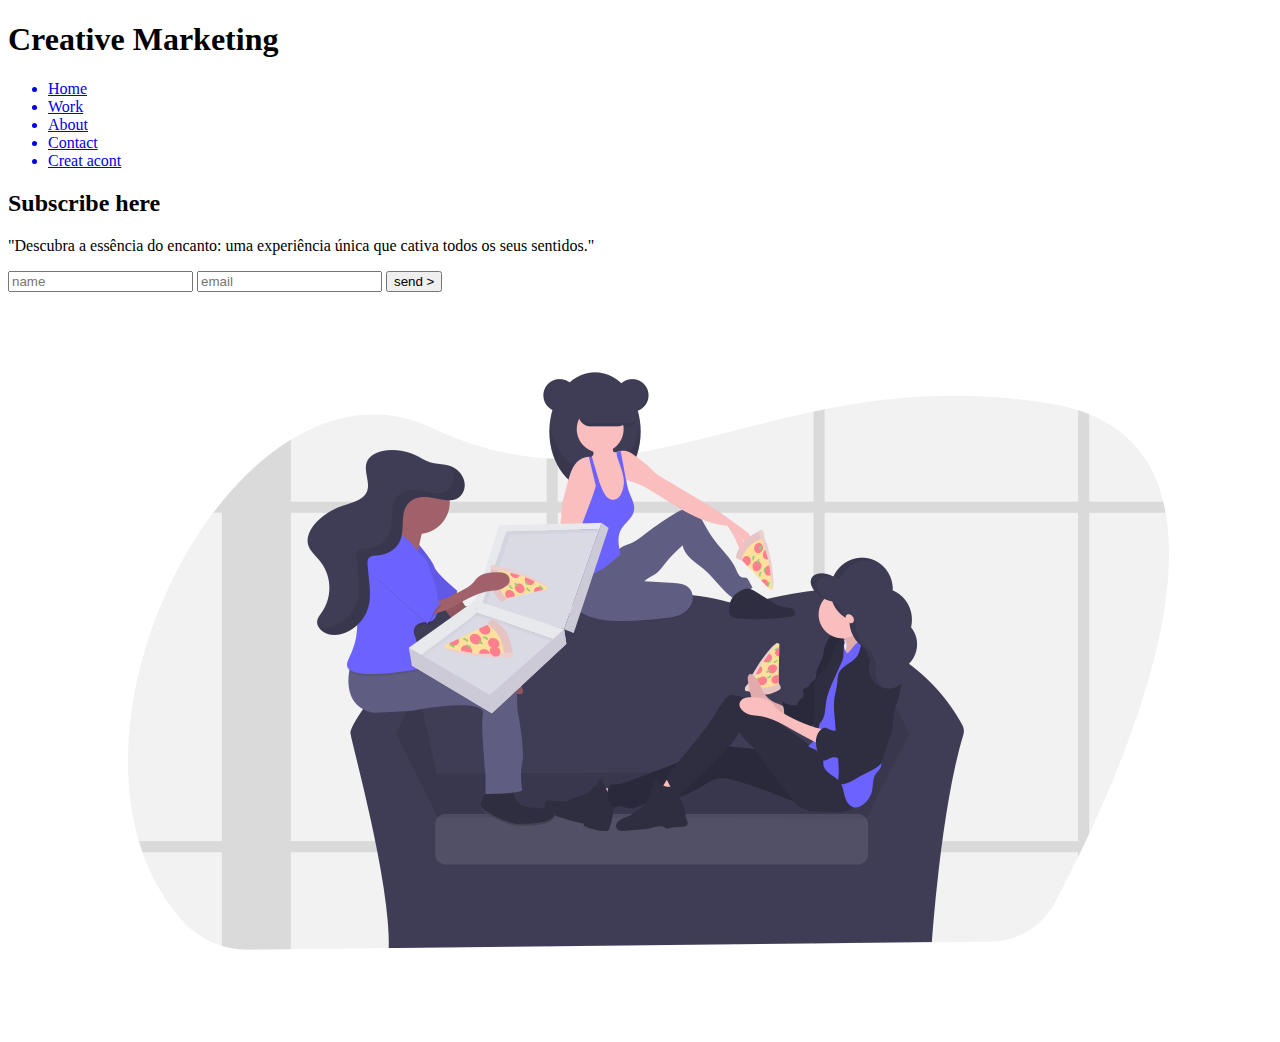
==== index.html @ c9dcac06 "up" ====
<!DOCTYPE html>
<html lang="pt-br">
<head>
    <meta charset="UTF-8">
    <meta name="viewport" content="width=device-width, initial-scale=1.0">
    <title>Loading-Page</title>
    <link rel="preconnect" href="https://fonts.googleapis.com">
<link rel="preconnect" href="https://fonts.gstatic.com" crossorigin>
<link href="https://fonts.googleapis.com/css2?family=Poppins:wght@400;500;700&display=swap" rel="stylesheet">
    <link rel="stylesheet" href="/styles/style.css">
</head>
<body>
    <header>
        <div class="title">
            <h1> Creative Marketing</h1>

        </div>

        <ul>
            <a href="#"><li>Home</li></a>
            <a href="#"><li>Work</li></a>
            <a href="#"><li>About</li></a>
            <a href="#"><li>Contact</li></a>
            <a href="#"><li>Creat acont</li></a>
        </ul>
    </header>

    <main>
        <aside>
            <h2>Subscribe here</h2>
            <p>"Descubra a essência do encanto: uma experiência única que cativa 
                todos os seus sentidos."</p>
                <form>
                    <input type="text" placeholder="name">
                    <input type="email" placeholder="email">
                    <input type="submit" value="send >">
                </form>
        </aside>
        <article>
            <img src="./img/happy-time.png" alt="image">
        </article>
    </main>
    
</body>
</html>
---- styles/style.css ----
/*# sourceMappingURL=style.css.map */
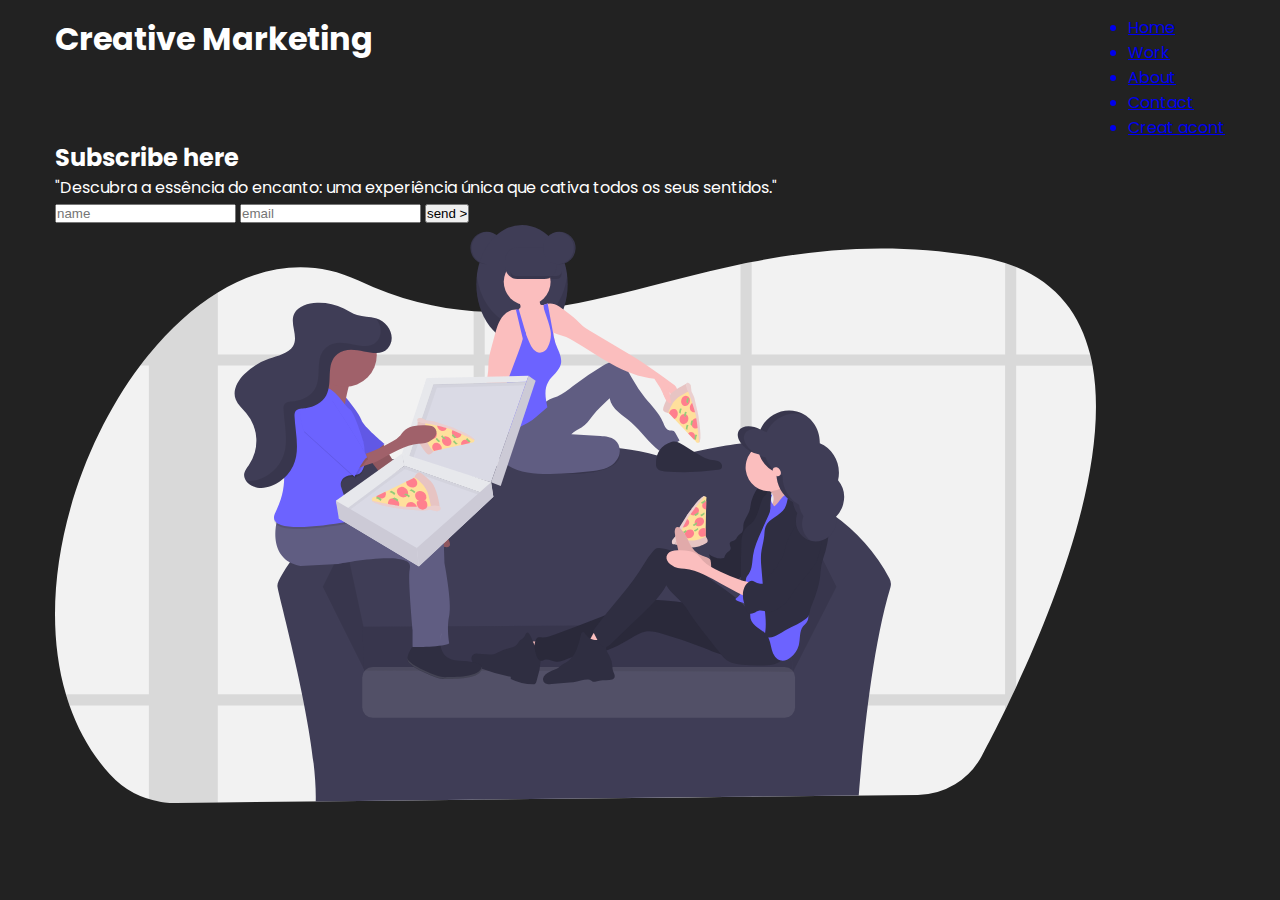
==== commit 3194df79: "up" ====
--- a/index.html
+++ b/index.html
@@ -8,7 +8,7 @@
     <link rel="preconnect" href="https://fonts.googleapis.com">
 <link rel="preconnect" href="https://fonts.gstatic.com" crossorigin>
 <link href="https://fonts.googleapis.com/css2?family=Poppins:wght@400;500;700&display=swap" rel="stylesheet">
-    <link rel="stylesheet" href="/styles/style.css">
+    <link rel="stylesheet" href="/styles/index.css">
 </head>
 <body>
     <header>
@@ -38,7 +38,7 @@
                 </form>
         </aside>
         <article>
-            <img src="./img/happy-time.png" alt="image">
+            <img src="./img/happy-time.svg" alt="image">
         </article>
     </main>
     
--- a/styles/index.css
+++ b/styles/index.css
@@ -0,0 +1,20 @@
+header {
+  display: flex;
+  flex-direction: row;
+  justify-content: space-between;
+}
+
+* {
+  padding: 0;
+  margin: 0;
+  box-sizing: border-box;
+}
+
+body {
+  background-color: rgb(34, 34, 34);
+  color: white;
+  font-family: "Poppins", sans-serif;
+  max-width: 1200px;
+  margin: 0 auto;
+  padding: 15px;
+}/*# sourceMappingURL=index.css.map */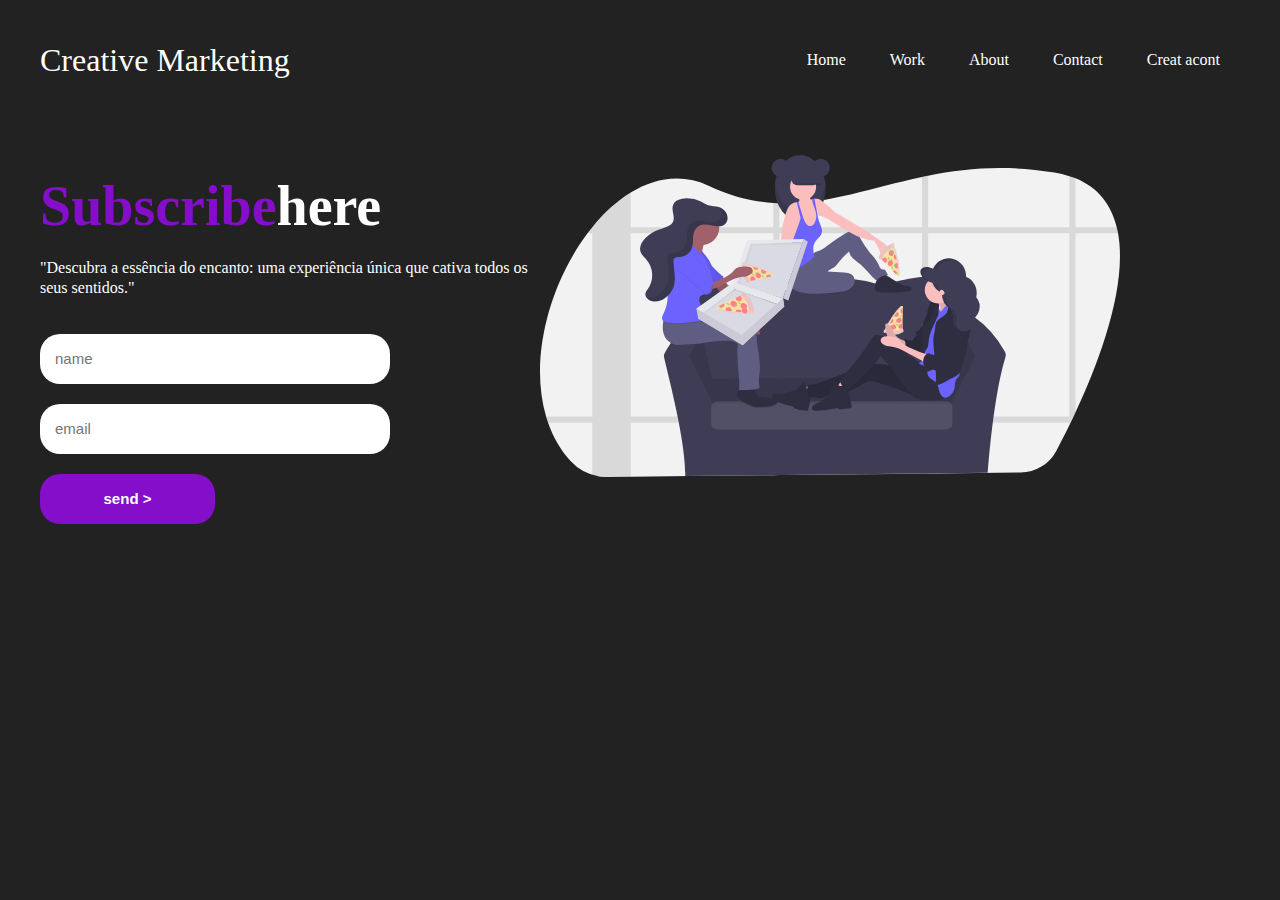
==== commit f97d52d6: "up" ====
--- a/index.html
+++ b/index.html
@@ -8,7 +8,7 @@
     <link rel="preconnect" href="https://fonts.googleapis.com">
 <link rel="preconnect" href="https://fonts.gstatic.com" crossorigin>
 <link href="https://fonts.googleapis.com/css2?family=Poppins:wght@400;500;700&display=swap" rel="stylesheet">
-    <link rel="stylesheet" href="/styles/index.css">
+    <link rel="stylesheet" href="./styles/style.css">
 </head>
 <body>
     <header>
@@ -28,7 +28,7 @@
 
     <main>
         <aside>
-            <h2>Subscribe here</h2>
+            <h2><span>Subscribe</span>here</h2>
             <p>"Descubra a essência do encanto: uma experiência única que cativa 
                 todos os seus sentidos."</p>
                 <form>
--- a/styles/style.css
+++ b/styles/style.css
@@ -0,0 +1,204 @@
+body{
+    background-color: rgb(34, 34, 34);
+    color: white;
+    font-family: poppinsregular;
+    max-width: 1200px;
+    margin: 0 auto;
+    padding: 15px;
+}
+
+header{
+    display: flex;
+    flex-direction: row;
+    justify-content: space-between;
+    align-items: center;
+}
+
+#title{
+    flex-direction: column;
+    line-height: 10px;
+}
+
+li{
+    display: inline-block;
+    margin: 20px;
+}
+
+a{
+    color: white;
+}
+
+a:hover{
+    color: rgb(132, 14, 201);
+    transition: 0.3s all;
+}
+
+#inscreva-se-btn{
+    border: 2px solid rgb(132, 14, 201);
+    padding: 10px;
+    border-radius: 15px;
+}
+
+#inscreva-se-btn:hover{
+    background-color: rgb(132, 14, 201);
+    color: white;
+}
+
+h1{
+    font-weight: 200;
+}
+
+main{
+    display: flex;
+    flex-direction: row;
+    margin-top: 50px;
+}
+
+h2{
+    font-size: 56px;
+    line-height: 10px;
+    font-family: poppinsmedium;
+}
+
+span{
+    color: rgb(132, 14, 201);
+}
+
+p{
+    line-height: 20px;
+    max-width: 500px;
+    font-family: poppinslight;
+}
+
+img{
+    width: 580px;
+}
+
+form{
+    display: flex;
+    flex-direction: column;
+    width: 70%;
+}
+
+form [type="submit"]{
+    height: 50px;
+    width: 50%;
+    background-color: rgb(132, 14, 201);
+    color: white;
+    font-weight: bold;
+}
+form [type="submit"]:hover{
+    cursor: pointer;
+}
+
+input{
+    margin-top: 20px;
+    height: 20px;
+    padding: 15px;
+    border-radius: 20px;
+    border: none;
+    font-size: 15px;
+}
+
+
+body{
+    background-color: rgb(34, 34, 34);
+    color: white;
+    font-family: poppinsregular;
+    max-width: 1200px;
+    margin: 0 auto;
+    padding: 15px;
+}
+
+header{
+    display: flex;
+    flex-direction: row;
+    justify-content: space-between;
+    align-items: center;
+}
+
+#title{
+    flex-direction: column;
+    line-height: 10px;
+}
+
+li{
+    display: inline-block;
+    margin: 20px;
+}
+
+a{
+    color: white;
+}
+
+a:hover{
+    color: rgb(132, 14, 201);
+    transition: 0.3s all;
+}
+
+#inscreva-se-btn{
+    border: 2px solid rgb(132, 14, 201);
+    padding: 10px;
+    border-radius: 15px;
+}
+
+#inscreva-se-btn:hover{
+    background-color: rgb(132, 14, 201);
+    color: white;
+}
+
+h1{
+    font-weight: 200;
+}
+
+main{
+    display: flex;
+    flex-direction: row;
+    margin-top: 50px;
+}
+
+h2{
+    font-size: 56px;
+    line-height: 10px;
+    font-family: poppinsmedium;
+}
+
+span{
+    color: rgb(132, 14, 201);
+}
+
+p{
+    line-height: 20px;
+    max-width: 500px;
+    font-family: poppinslight;
+}
+
+img{
+    width: 580px;
+}
+
+form{
+    display: flex;
+    flex-direction: column;
+    width: 70%;
+}
+
+form [type="submit"]{
+    height: 50px;
+    width: 50%;
+    background-color: rgb(132, 14, 201);
+    color: white;
+    font-weight: bold;
+}
+form [type="submit"]:hover{
+    cursor: pointer;
+}
+
+input{
+    margin-top: 20px;
+    height: 20px;
+    padding: 15px;
+    border-radius: 20px;
+    border: none;
+    font-size: 15px;
+}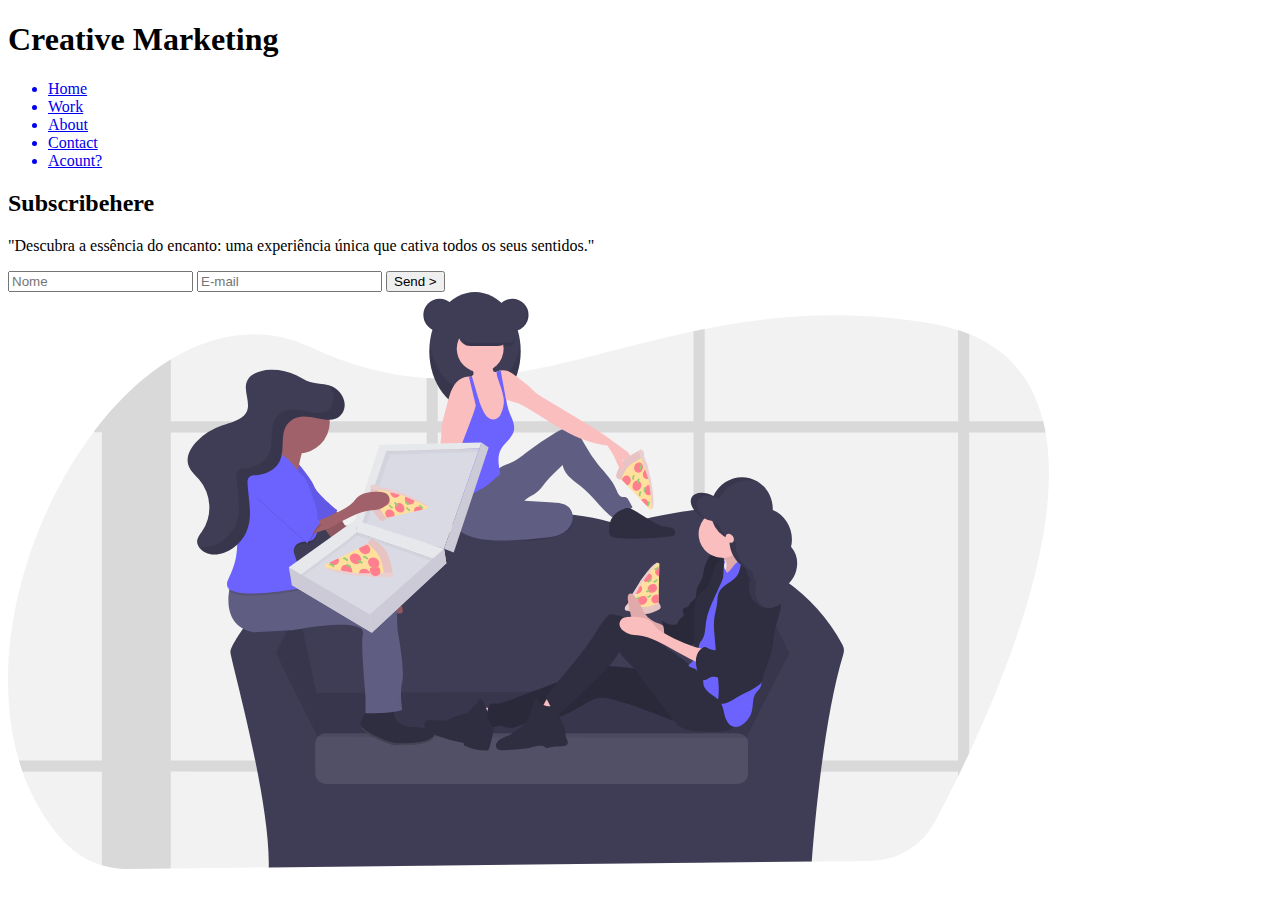
==== commit ccdae735: "up" ====
--- a/index.html
+++ b/index.html
@@ -11,10 +11,11 @@
     <link rel="stylesheet" href="./styles/style.css">
 </head>
 <body>
+    
     <header>
-        <div class="title">
+        <div id="title">
             <h1> Creative Marketing</h1>
-
+            
         </div>
 
         <ul>
@@ -22,7 +23,7 @@
             <a href="#"><li>Work</li></a>
             <a href="#"><li>About</li></a>
             <a href="#"><li>Contact</li></a>
-            <a href="#"><li>Creat acont</li></a>
+            <a href="#" id="inscreva-se-btn"><li>Acount?</li></a>
         </ul>
     </header>
 
@@ -31,14 +32,15 @@
             <h2><span>Subscribe</span>here</h2>
             <p>"Descubra a essência do encanto: uma experiência única que cativa 
                 todos os seus sentidos."</p>
-                <form>
-                    <input type="text" placeholder="name">
-                    <input type="email" placeholder="email">
-                    <input type="submit" value="send >">
-                </form>
+            <form>
+                <input type="text" placeholder="Nome">
+                <input type="email" placeholder="E-mail">
+                <input type="submit" value="Send >">
+            </form>
         </aside>
+
         <article>
-            <img src="./img/happy-time.svg" alt="image">
+            <img src="./img/happy-time.svg" alt="mulher-roxa">
         </article>
     </main>
     
--- a/styles/style.css
+++ b/styles/style.css
@@ -1,204 +1,2 @@
-body{
-    background-color: rgb(34, 34, 34);
-    color: white;
-    font-family: poppinsregular;
-    max-width: 1200px;
-    margin: 0 auto;
-    padding: 15px;
-}
-
-header{
-    display: flex;
-    flex-direction: row;
-    justify-content: space-between;
-    align-items: center;
-}
-
-#title{
-    flex-direction: column;
-    line-height: 10px;
-}
-
-li{
-    display: inline-block;
-    margin: 20px;
-}
-
-a{
-    color: white;
-}
-
-a:hover{
-    color: rgb(132, 14, 201);
-    transition: 0.3s all;
-}
-
-#inscreva-se-btn{
-    border: 2px solid rgb(132, 14, 201);
-    padding: 10px;
-    border-radius: 15px;
-}
-
-#inscreva-se-btn:hover{
-    background-color: rgb(132, 14, 201);
-    color: white;
-}
-
-h1{
-    font-weight: 200;
-}
-
-main{
-    display: flex;
-    flex-direction: row;
-    margin-top: 50px;
-}
-
-h2{
-    font-size: 56px;
-    line-height: 10px;
-    font-family: poppinsmedium;
-}
-
-span{
-    color: rgb(132, 14, 201);
-}
-
-p{
-    line-height: 20px;
-    max-width: 500px;
-    font-family: poppinslight;
-}
-
-img{
-    width: 580px;
-}
-
-form{
-    display: flex;
-    flex-direction: column;
-    width: 70%;
-}
-
-form [type="submit"]{
-    height: 50px;
-    width: 50%;
-    background-color: rgb(132, 14, 201);
-    color: white;
-    font-weight: bold;
-}
-form [type="submit"]:hover{
-    cursor: pointer;
-}
-
-input{
-    margin-top: 20px;
-    height: 20px;
-    padding: 15px;
-    border-radius: 20px;
-    border: none;
-    font-size: 15px;
-}
-
-
-body{
-    background-color: rgb(34, 34, 34);
-    color: white;
-    font-family: poppinsregular;
-    max-width: 1200px;
-    margin: 0 auto;
-    padding: 15px;
-}
-
-header{
-    display: flex;
-    flex-direction: row;
-    justify-content: space-between;
-    align-items: center;
-}
-
-#title{
-    flex-direction: column;
-    line-height: 10px;
-}
-
-li{
-    display: inline-block;
-    margin: 20px;
-}
-
-a{
-    color: white;
-}
-
-a:hover{
-    color: rgb(132, 14, 201);
-    transition: 0.3s all;
-}
-
-#inscreva-se-btn{
-    border: 2px solid rgb(132, 14, 201);
-    padding: 10px;
-    border-radius: 15px;
-}
-
-#inscreva-se-btn:hover{
-    background-color: rgb(132, 14, 201);
-    color: white;
-}
-
-h1{
-    font-weight: 200;
-}
-
-main{
-    display: flex;
-    flex-direction: row;
-    margin-top: 50px;
-}
-
-h2{
-    font-size: 56px;
-    line-height: 10px;
-    font-family: poppinsmedium;
-}
-
-span{
-    color: rgb(132, 14, 201);
-}
-
-p{
-    line-height: 20px;
-    max-width: 500px;
-    font-family: poppinslight;
-}
-
-img{
-    width: 580px;
-}
-
-form{
-    display: flex;
-    flex-direction: column;
-    width: 70%;
-}
-
-form [type="submit"]{
-    height: 50px;
-    width: 50%;
-    background-color: rgb(132, 14, 201);
-    color: white;
-    font-weight: bold;
-}
-form [type="submit"]:hover{
-    cursor: pointer;
-}
-
-input{
-    margin-top: 20px;
-    height: 20px;
-    padding: 15px;
-    border-radius: 20px;
-    border: none;
-    font-size: 15px;
-}+@import url("./_base.scss");
+@import url("./_header.scss");/*# sourceMappingURL=style.css.map */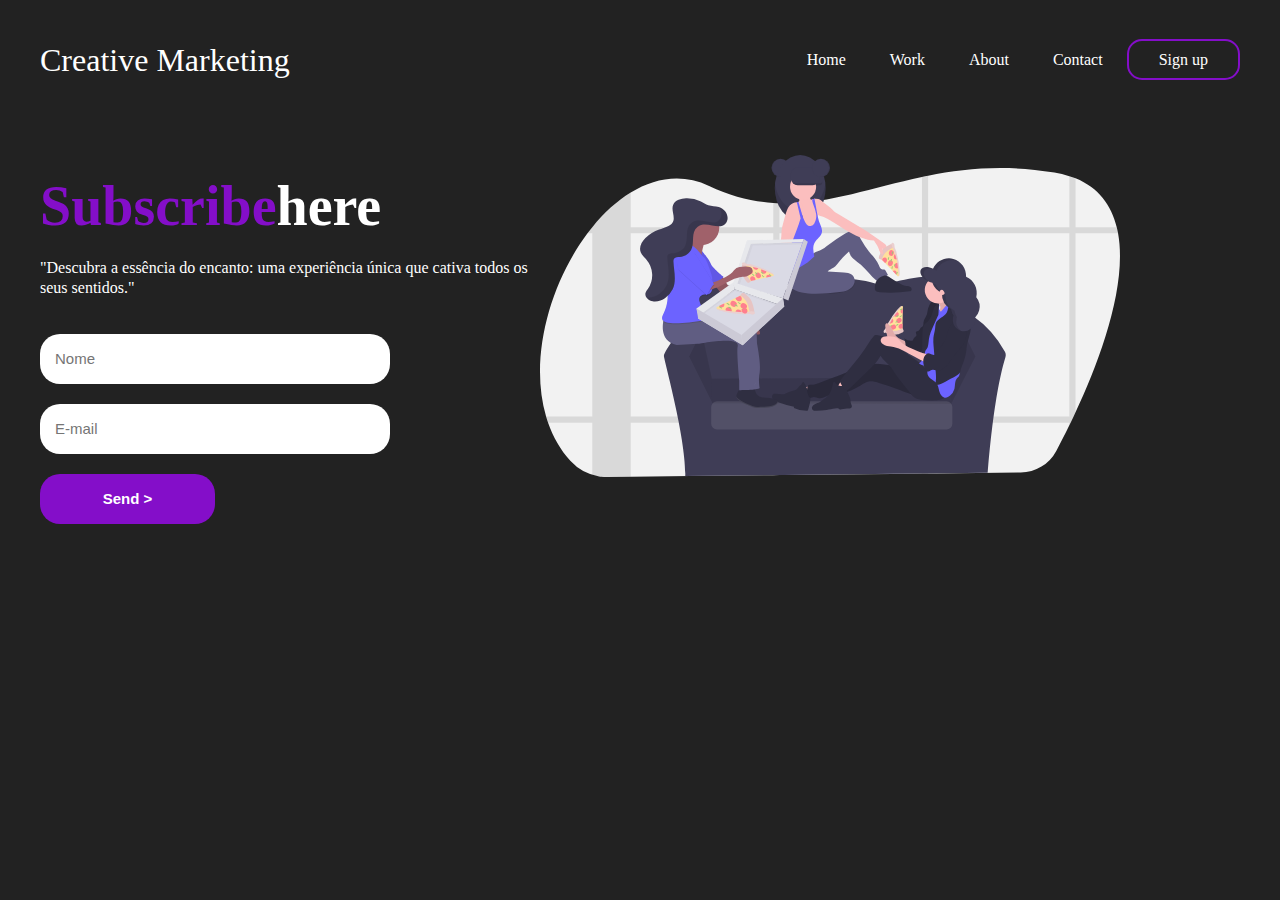
==== commit 7a63579b: "up" ====
--- a/index.html
+++ b/index.html
@@ -23,7 +23,7 @@
             <a href="#"><li>Work</li></a>
             <a href="#"><li>About</li></a>
             <a href="#"><li>Contact</li></a>
-            <a href="#" id="inscreva-se-btn"><li>Acount?</li></a>
+            <a href="#" id="inscreva-se-btn"><li>Sign up</li></a>
         </ul>
     </header>
 
--- a/styles/style.css
+++ b/styles/style.css
@@ -1,2 +1,129 @@
 @import url("./_base.scss");
-@import url("./_header.scss");/*# sourceMappingURL=style.css.map */+@import url("./_header.scss");
+body {
+  background-color: rgb(34, 34, 34);
+  color: white;
+  font-family: poppinsregular;
+  max-width: 1200px;
+  margin: 0 auto;
+  padding: 15px;
+}
+
+header {
+  display: flex;
+  flex-direction: row;
+  justify-content: space-between;
+  align-items: center;
+}
+
+#title {
+  flex-direction: column;
+  line-height: 10px;
+}
+
+li {
+  display: inline-block;
+  margin: 20px;
+}
+
+a {
+  color: white;
+}
+
+a:hover {
+  color: rgb(132, 14, 201);
+  transition: 0.3s all;
+}
+
+#inscreva-se-btn {
+  border: 2px solid rgb(132, 14, 201);
+  padding: 10px;
+  border-radius: 15px;
+}
+
+#inscreva-se-btn:hover {
+  background-color: rgb(132, 14, 201);
+  color: white;
+}
+
+h1 {
+  font-weight: 200;
+}
+
+main {
+  display: flex;
+  flex-direction: row;
+  margin-top: 50px;
+}
+
+h2 {
+  font-size: 56px;
+  line-height: 10px;
+  font-family: poppinsmedium;
+}
+
+span {
+  color: rgb(132, 14, 201);
+}
+
+p {
+  line-height: 20px;
+  max-width: 500px;
+  font-family: poppinslight;
+}
+
+img {
+  width: 580px;
+}
+
+form {
+  display: flex;
+  flex-direction: column;
+  width: 70%;
+}
+
+form [type=submit] {
+  height: 50px;
+  width: 50%;
+  background-color: rgb(132, 14, 201);
+  color: white;
+  font-weight: bold;
+}
+
+form [type=submit]:hover {
+  cursor: pointer;
+}
+
+input {
+  margin-top: 20px;
+  height: 20px;
+  padding: 15px;
+  border-radius: 20px;
+  border: none;
+  font-size: 15px;
+}
+
+@media screen and (max-width: 760px) {
+  header {
+    flex-direction: column;
+  }
+  main {
+    flex-direction: column;
+  }
+  h2 {
+    font-size: 38px;
+  }
+  form {
+    margin: 0 auto;
+    width: 100%;
+  }
+  input {
+    align-self: center;
+  }
+  img {
+    display: none;
+  }
+  ul {
+    text-align: center;
+  }
+}/*# sourceMappingURL=style.css.map */